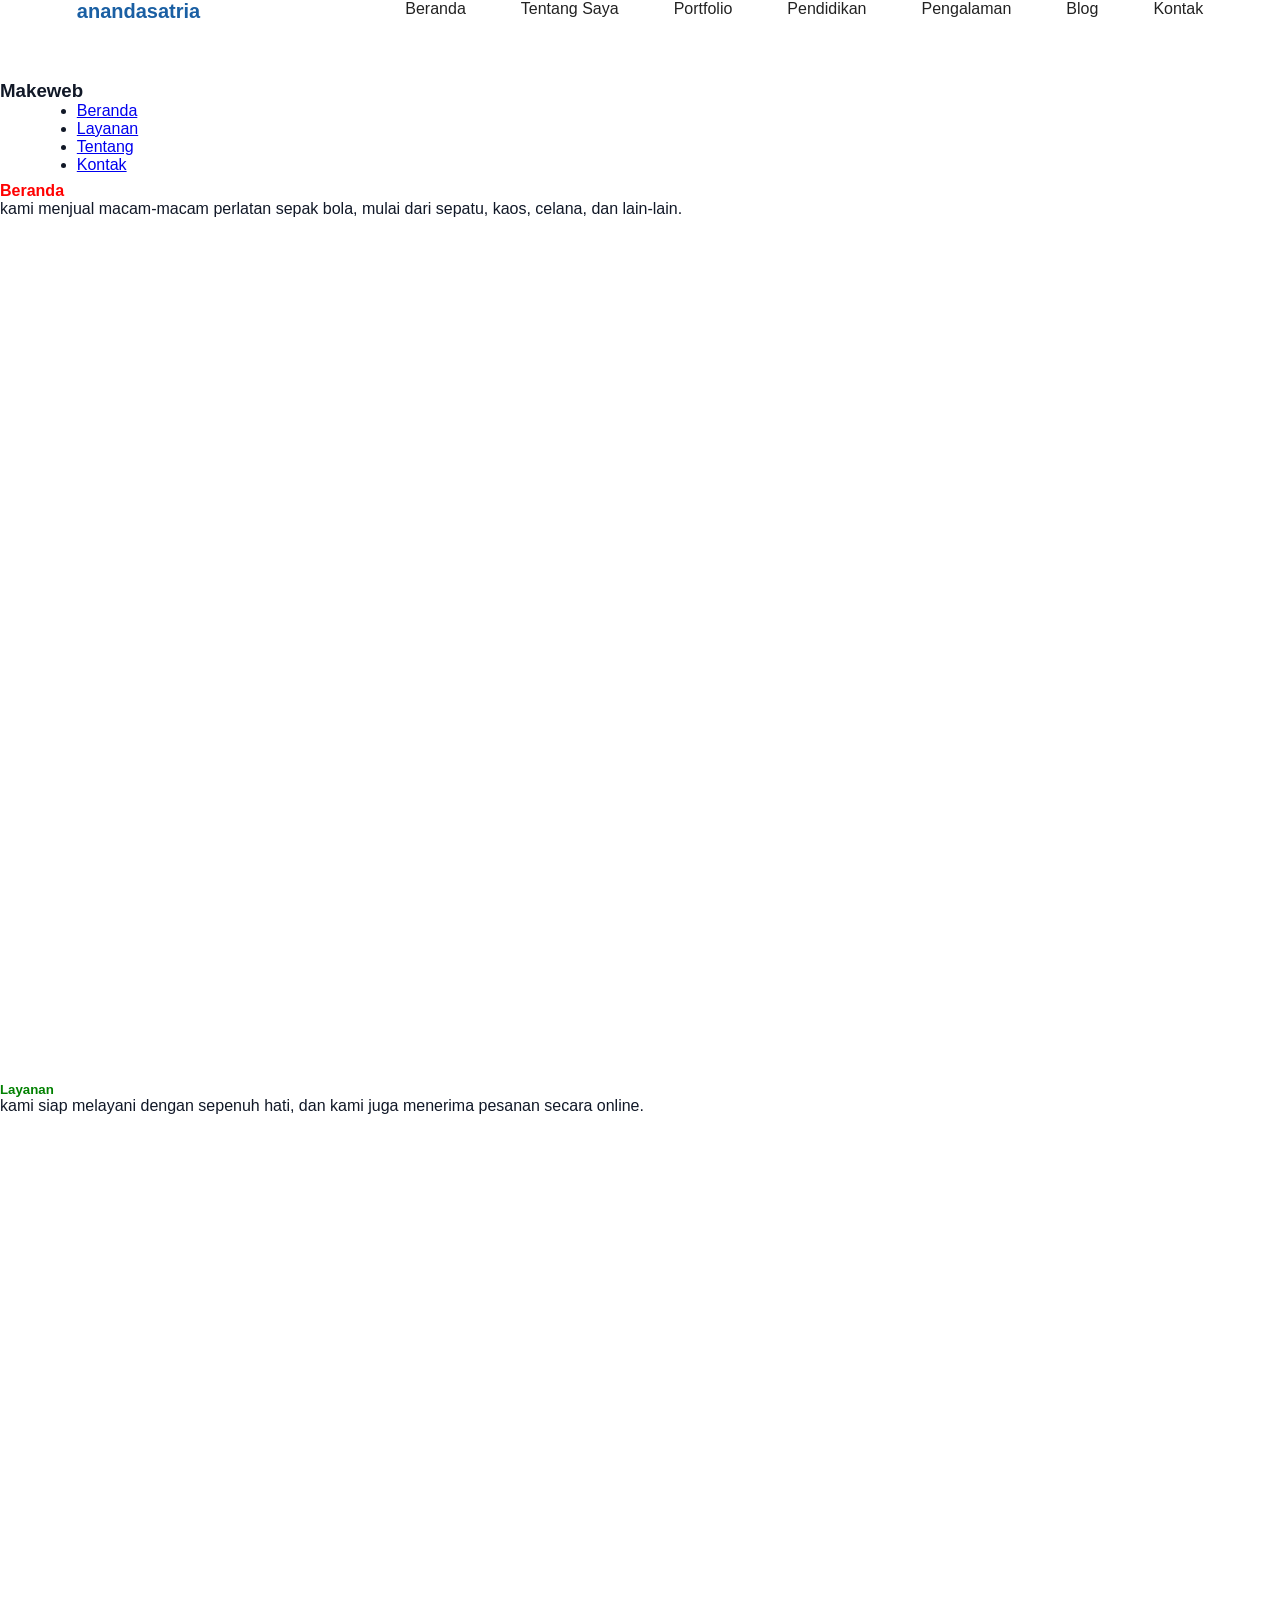
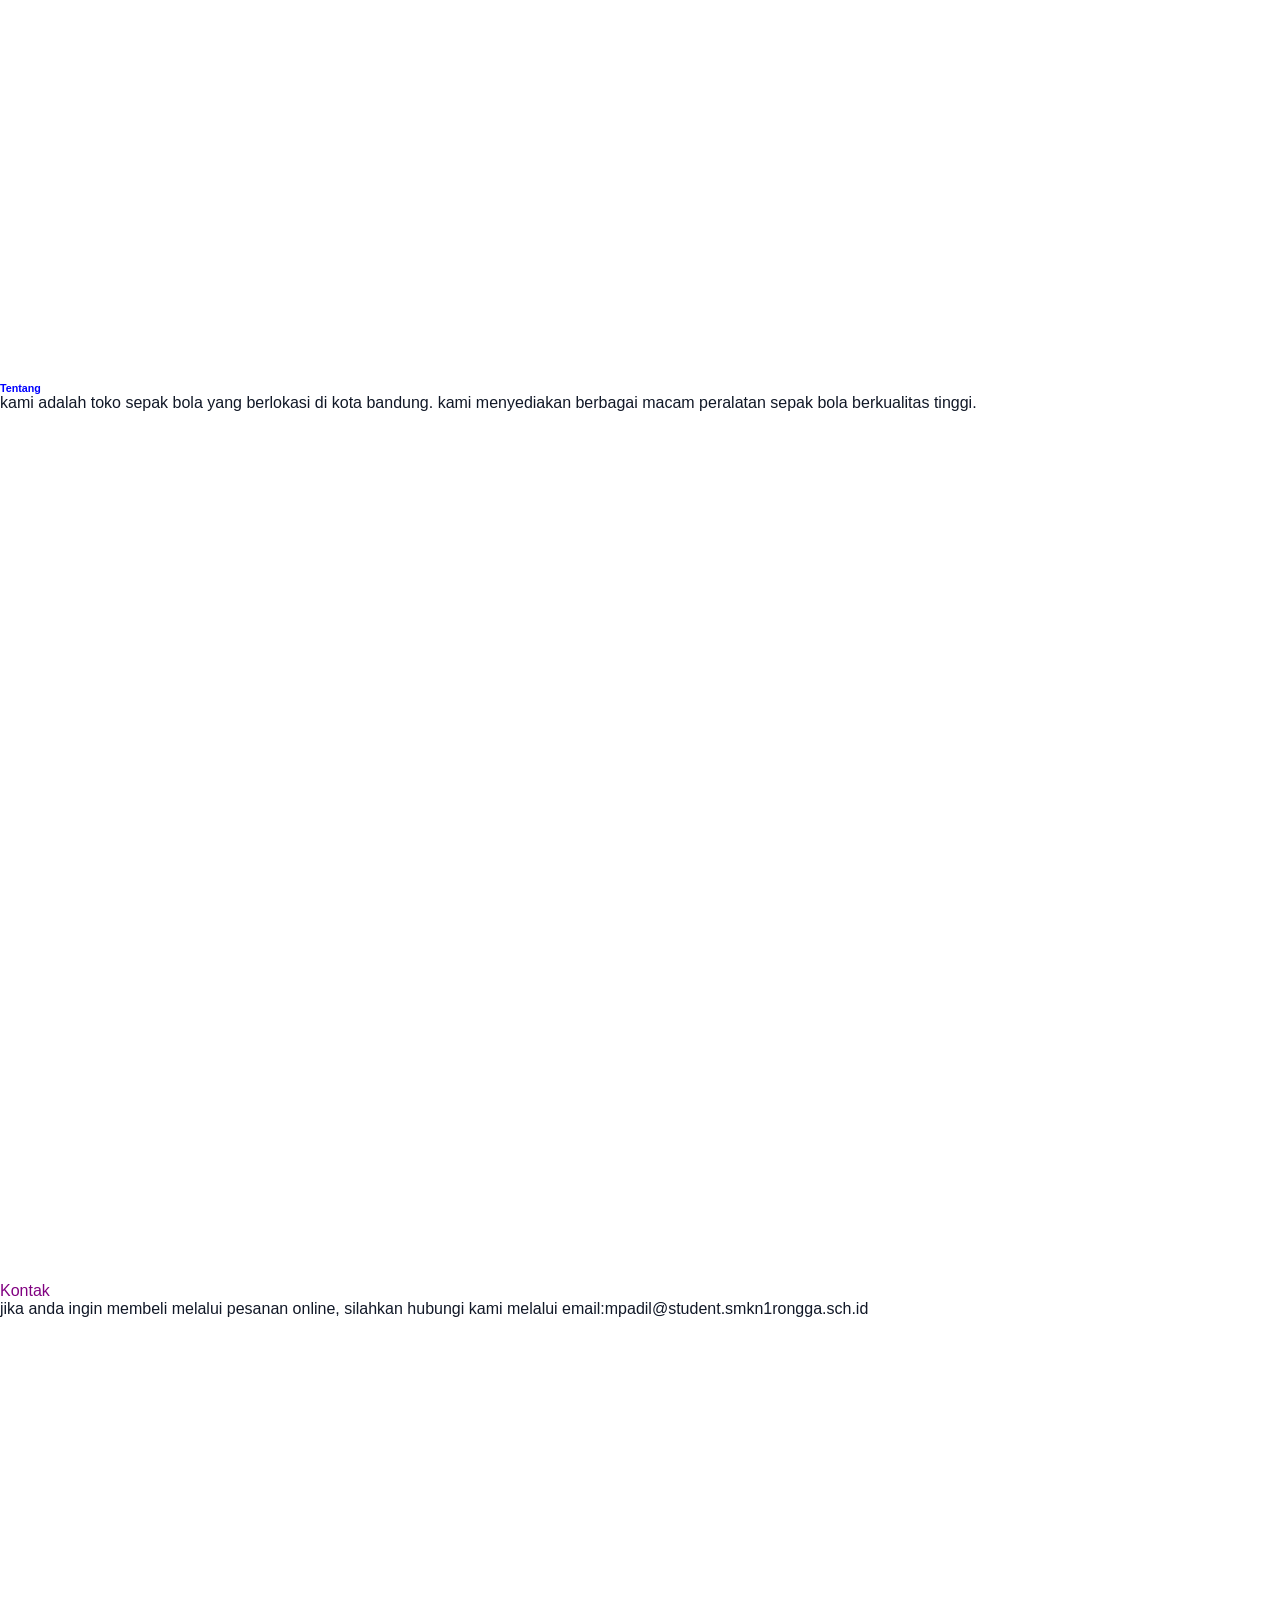
==== index.html @ b49ab59b "allahumasolialasaidinamumahammad" ====
<!DOCTYPE html>
<html lang="en">
<head> 
    <meta charset="UTF-8">
    <meta http-equiv="X-UA-Compatible" content="IE=edge">
    <meta name="viewport" content="width=device-width, initial-scale=1.0">
    <title>Ananda Satria Ariyanto</title>
    <link rel="stylesheet" href="css/style.css">
   
    <style> 
    * {
        margin: 0;
        padding: 0;
        box-sizing: border-box;
    }

    body {
        font-family: Arial, sans-serif;
        background-color: #ffffff;
        color: #111827;
    }

    /* NAVBAR */
    nav {
        width: 100%;
        height: 80px;
        display: flex;
        justify-content: space-between;
        padding: 0 6%;
        background-color: white;

    }

    .logo {
        font-size: 20px;
        font-weight: bold;
        color: #1a5fa3;
    }

    .nav-menu {
        display: flex;
        gap: 55px;
        list-style: none;
    }

    .nav-menu a {
            text-decoration: none;
            color: #222;
            font-size: 16px;
            transition: 0.3s;
        }

        .nav-menu a:hover {
            color: #6125d8;
        }

        /* HERO */
        .hero {
             min-height: calc(100vh - 80px);
            display: flex;
            align-items: center;
            justify-content: space-between;
            padding: 40px 6%;
        }

        .hero-text {
            width: 55%;
        }

        .greeting {
            font-size: 20px;
            font-weight: bold;
            color: #6125d8;
            margin-bottom: 8px;
        }

        .hero-text h1 {
            font-size: 48px;
            line-height: 1.15;
            margin-bottom: 8px;
            color: #111827;
        }

        .job {
            font-size: 20px;
            color: #718096;
            margin-bottom: 25px;
        }

        .job a {
            color: #222;
            text-decoration: underline;
        }

        .description {
            max-width: 650px;
            font-size: 16px;
            line-height: 1.8;
            color: #718096;
            margin-bottom: 30px;
        }

         /* BUTTON */
        .btn {
            display: inline-block;
            padding: 13px 32px;
            background: #6125d8;
            color: white;
            text-decoration: none;
            border-radius: 30px;
            font-weight: bold;
            transition: 0.3s;
        }

        .btn:hover {
            background: #4c18b8;
            transform: translateY(-2px);
        }

        /* FOTO */
        .hero-image {
            width: 40%;
            display: flex;
            justify-content: center;
            align-items: center;
            position: relative;
        }

        .circle {
            width: 265px;
            height: 265px;
            background: #6125d8;
            border-radius: 50%;
            position: absolute;
            top: 50%;
            left: 50%;
            transform: translate(-50%, -50%);
            z-index: 0;
        }

        .hero-image img {
            width: 380px;
            max-width: 100%;
            position: relative;
            z-index: 1;
            object-fit: contain;
        }

        /* RESPONSIVE */
        @media (max-width: 990px) {
            
            nav {
                padding: 0 5%;
            }
            
            .nav-menu {
                gap: 20px;
            }

            .hero {
                flex-direction: column;
                text-align: center;
                padding: 60px;
            }

            .hero-text {
                width: 100%;
                
            }

            .hero-text h1 {
                font-size: 38px;
            }

            .description {
                margin: auto;
               ;
            }

            .hero-image {
                width: 100%;
                margin-top: 60px;
            }
        }
        
        @media (max-width: 650px) {

            nav {
                height: auto;
                padding: 20px;
                felx-direction: column;
                gap: 20px;
            }

            .nav-menu{
            flex-wrap: wrap;
            justify-content: center;
            gap: 15px  25px;
        }

        .hero-text h1 {
            font-size: 32px;
           
        }

        .greeting, .job {
            font-size: 18px;
        }

        .job a {
            font-size: 17px;
        }

        .circle {
            width: 220px;
            height: 220px;
        }

        .hero-image img {
            width: 300px;
        }
    }    

        

        </style> 
</head>
<body>

    <!-- NAVBAR -->
        <nav>
            <div class="logo">
                anandasatria
            </div>

            <ul class="nav-menu">
            <li><a href="#beranda">Beranda</a></li>
            <li><a href="#tentang">Tentang Saya</a></li>
            <li><a href="#portfolio">Portfolio</a></li>
            <li><a href="#pendidikan">Pendidikan</a></li>
            <li><a href="#pengalaman">Pengalaman</a></li>
            <li><a href="#blog">Blog</a></li>
            <li><a href="#kontak">Kontak</a></li>
        </ul>

            
        </nav>
    
   
    
    <header>
        <h3>Makeweb</h3>
    </header>
    <nav>
        <ul>
            <li><a href="#beranda">Beranda</a></li>
            <li><a href="#layanan">Layanan</a></li>
            <li><a href="#tentang">Tentang</a></li>
            <li><a href="#kontak">Kontak</a></li>
        </ul>
    </nav>

   <main>
        <section id="beranda">
            <h4>Beranda</h4>
            <article>
                kami menjual macam-macam perlatan sepak bola, mulai dari sepatu, kaos, celana, dan lain-lain.
            </article>
        </section>

        <section id="layanan">
            <h5>Layanan</h5>
            <article>
                kami siap melayani dengan sepenuh hati, dan kami juga menerima pesanan secara online.
            </article>
        </section> 

        <section id="tentang">
            <h6>Tentang</h6>
            <article>
                kami adalah toko sepak bola yang berlokasi di kota bandung. 
                kami menyediakan berbagai macam peralatan sepak bola berkualitas tinggi.
            </article>
        </section>

        <section id="kontak">
            <h7>Kontak</h7>
            <article>
                jika anda ingin membeli melalui pesanan online,
                silahkan hubungi kami melalui email:mpadil@student.smkn1rongga.sch.id
            </article>
        </main>
    </body>
</html>
---- css/style.css ----
p {font-size: 50px;
    color :blue;

}  

 section {
    min-height: 100vh;
}

h4 {
    color: red;

}

h5 {
    color: green;
}

h6 {
    color: blue;
}

h7 {
    color: purple;
} 

/* section {
    min-height: 100vh;
}

.kotakHitam {
    width: 350px;
    height: 270px;
    background-color:rgb(255, 255, 255);
    display: flex;
    justify-content:space-around; 
    align-items: flex-start;
    flex-wrap: wrap;
    border-style: solid;
    border-width: 2px;
    border-color: black;
    flex-direction: row;
  

}

.kotakRead {
    width: 30px;
    height: 50px;
    background-color:blue;
    border-style: solid;
    border-width: 2px;
    border-color: black;
    flex-direction: row;
   
   
}

.kotakCoral {
    width: 250px;
    height: 50px;
    background-color:pink;
    border-style: solid ;
    border-width: 2px;
    border-color: black ;
    flex-direction: row;
    
   
}

.kotakBlue {
    width: 30px;
    height: 50px;
    background-color:blue;
    border-style: solid ;
    border-width: 2px;
    border-color: black ;
    flex-direction: row;
    
    
    
}
   


.kotakPink{
    width: 230px;
    height: 50px;
    background-color:blue;
    border-style: solid ;
    border-width: 2px;
    border-color: black ;
    flex-direction: row;


}

.kotakCoral2{
    width: 30px;
    height: 50px;
    background-color: pink;
    border-style: solid ;
    border-width: 2px;
    border-color: black ;
    flex-direction: row;
    
}

.kotakBlue2{
    width: 60px;
    height: 50px;
    background-color: pink;
    border-style: solid ;
    border-width: 2px;
    border-color: black ;
    flex-direction: row;
   
}


.kotakPin{
    width: 30px;
    height: 50px;
    background-color:blue;
    border-style: solid ;
    border-width: 2px;
    border-color: black ;
    flex-direction: row;


}

.kotakCoral3{
    width: 50px;
    height: 50px;
    background-color:blue;
    border-style: solid ;
    border-width: 2px;
    border-color: black ;
    flex-direction: row;
    
}

.kotakBlue3{
    width: 250px;
    height: 50px;
    background-color:pink;
    border-style: solid ;
    border-width: 2px;
    border-color: black ;
    flex-direction: row;
   
}

.kotakCoral4{
    width: 70px;
    height: 50px;
    background-color: pink;
    border-style: solid ;
    border-width: 2px;
    border-color: black ;
    flex-direction: row;
    
}

.kotakBlue4{
    width: 40px;
    height: 50px;
    background-color:blue;
    border-style: solid ;
    border-width: 2px;
    border-color: black ;
    flex-direction: row;
   
}


.kotakPin1{
    width: 70px;
    height: 50px;
    background-color:pink;
    border-style: solid ;
    border-width: 2px;
    border-color: black ;
    flex-direction: row;


}

.kotakCoral5{
    width: 40px;
    height: 50px;
    background-color:blue;
    border-style: solid ;
    border-width: 2px;
    border-color: black ;
    flex-direction: row;
    
}

.kotakBlue5{
    width: 70px;
    height: 50px;
    background-color: pink;
    border-style: solid ;
    border-width: 2px;
    border-color: black ;
    flex-direction: row;
   
} */

/*  {
        margin: 0;
        padding: 0;
        box-sizing: border-box;
        font-family: "Segoe UI", Arial, sans-serif;
      }
      body {
        background-color: #fff;
        color: #333;
        line-height: 1.6;
      } 
      header {
        display: flex;
        justify-content: space-between;
        align-items: center;
        padding: 15px 40px;
        border-bottom: 1px solid #e0e0e0;
      }
      header h1 {
        font-size: 18px;
        font-weight: 600;
      }
      nav a {
        text-decoration: none;
        color: #1a5fa3;
        margin-left: 20px;
        font-size: 15px;
      }
      nav a:hover {
        text-decoration: underline;
      }
      main {
        padding: 30px 40px;
        max-width: 1000px;
        margin: auto;
      }
      main h2 {
        font-size: 22px;
        margin-bottom: 10px;
      }
      main p {
        color: #555;
        margin-bottom: 20px;
      } 
      .kategori {
        margin-bottom: 25px;
      }
      .kategori h3 {
        font-size: 16px;
        margin-bottom: 8px;
      }
      .kategori ul {
        margin-left: 20px;
      }
      .kategori li {
        color: #555;
        margin-bottom: 5px;
      } 
      .buku-pilihan h3 {
        font-size: 16px;
        margin-bottom: 15px;
      }
      .grid-buku {
        display: grid;
        grid-template-columns: repeat(3, 1fr);
        gap: 20px;
      }
      .card {
        background-color: #f9f9f9;
        padding: 15px;
        border-radius: 8px;
      }
      .card h4 {
        font-size: 15px;
        margin-bottom: 5px;
      }
      .card p {
        font-size: 14px;
        color: #666;
        margin-bottom: 12px;
      }
      .btn-beli {
        width: 100%;
        padding: 8px;
        border: 1px solid #ccc;
        background-color: #fff;
        border-radius: 6px;
        cursor: pointer;
        font-size: 14px;
      }
      .btn-beli:hover {
        background-color: #f0f0f0;
      }
      footer {
        text-align: center;
        padding: 15px;
        border-top: 1px solid #e0e0e0;
        font-size: 13px;
        color: #777;
        margin-top: 30px;
      }
      @media (max-width: 768px) {
        .grid-buku {
          grid-template-columns: 1fr;
        }
        header {
          padding: 15px 20px;
        }
        main {
          padding: 20px;
        }
      }  */
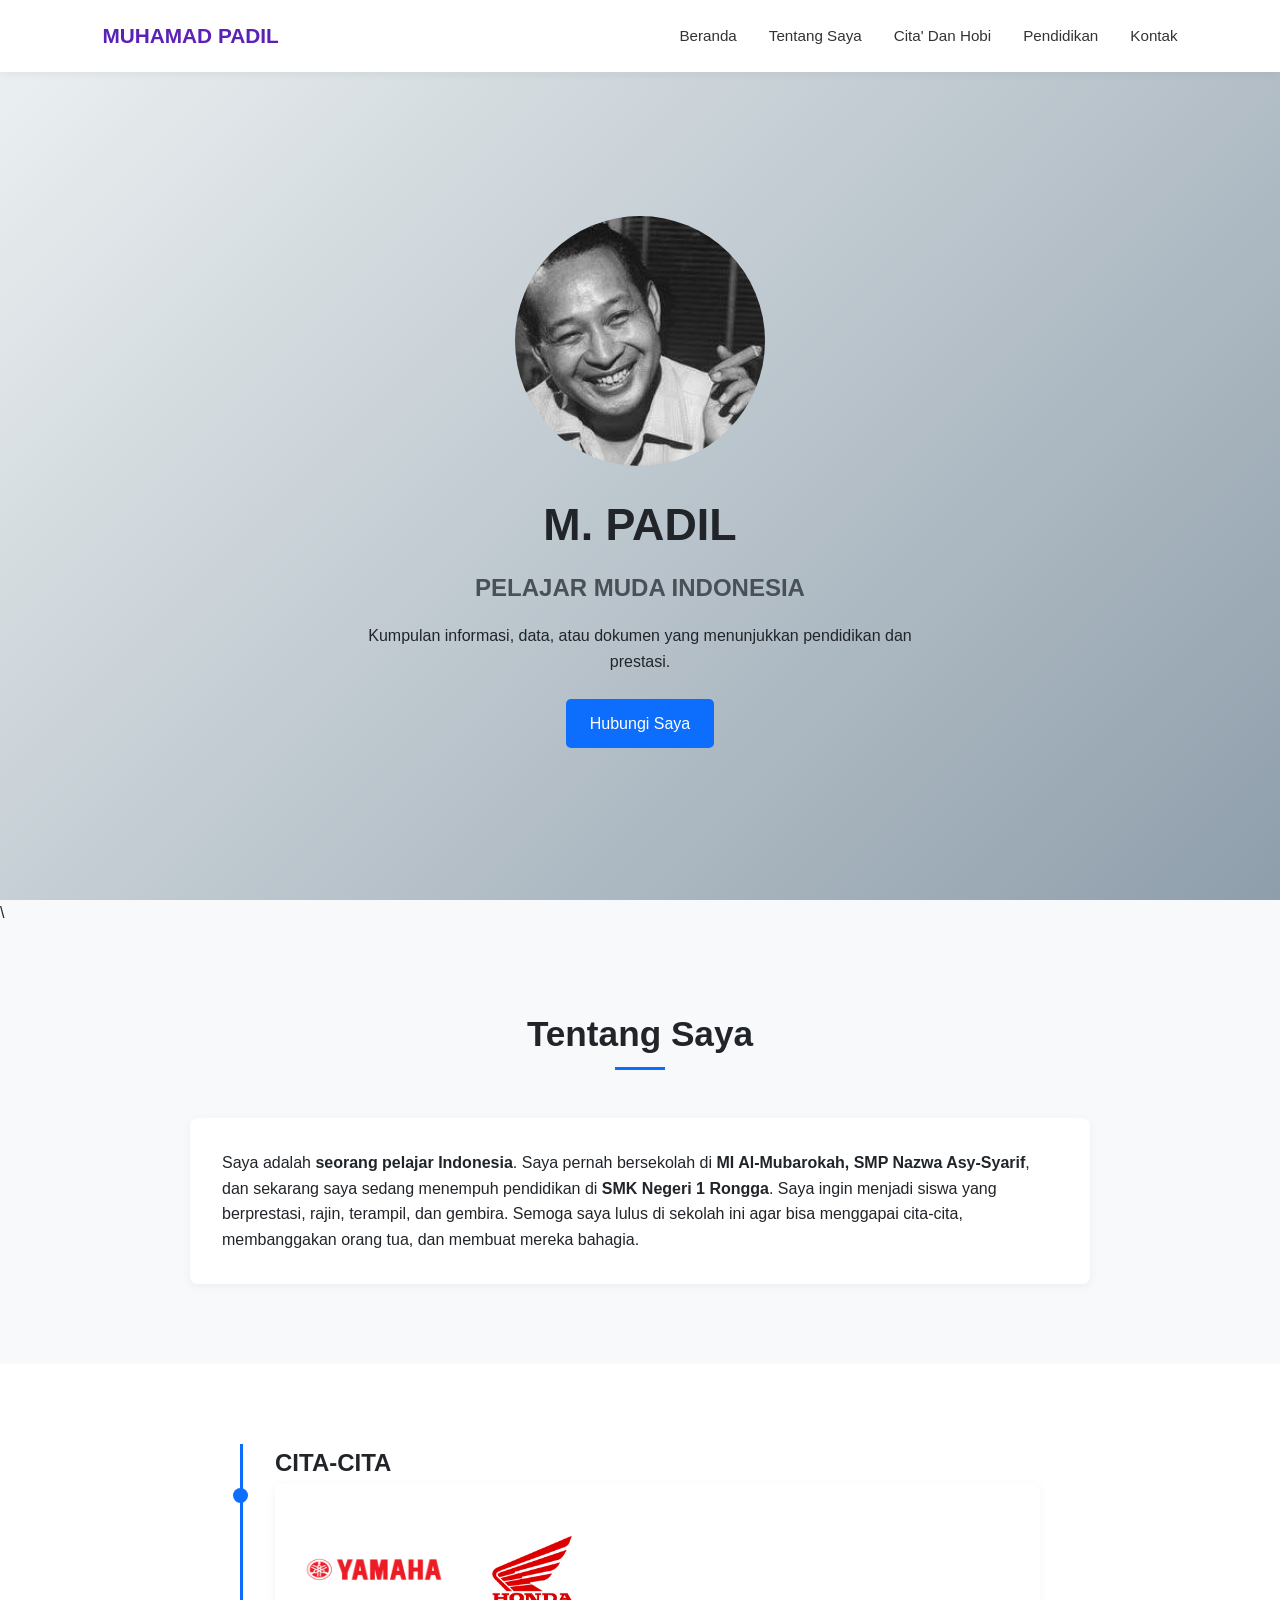
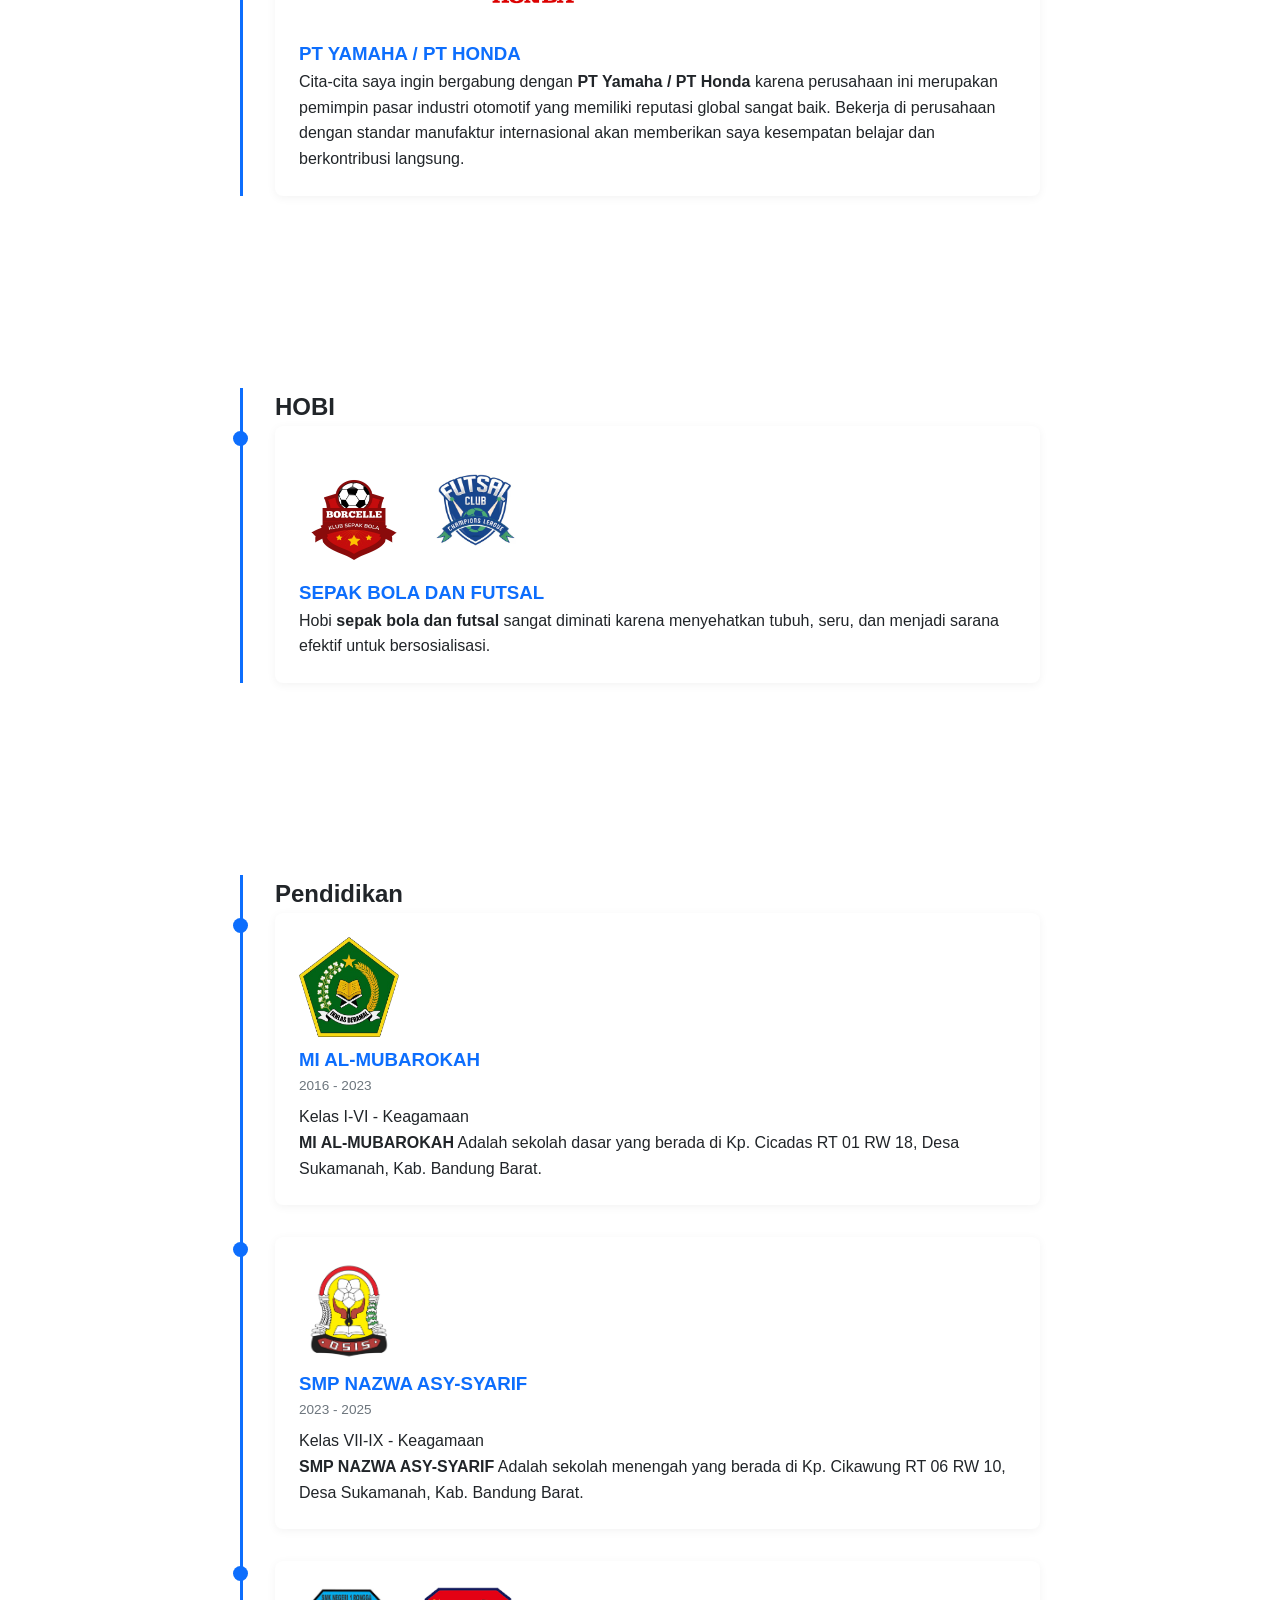
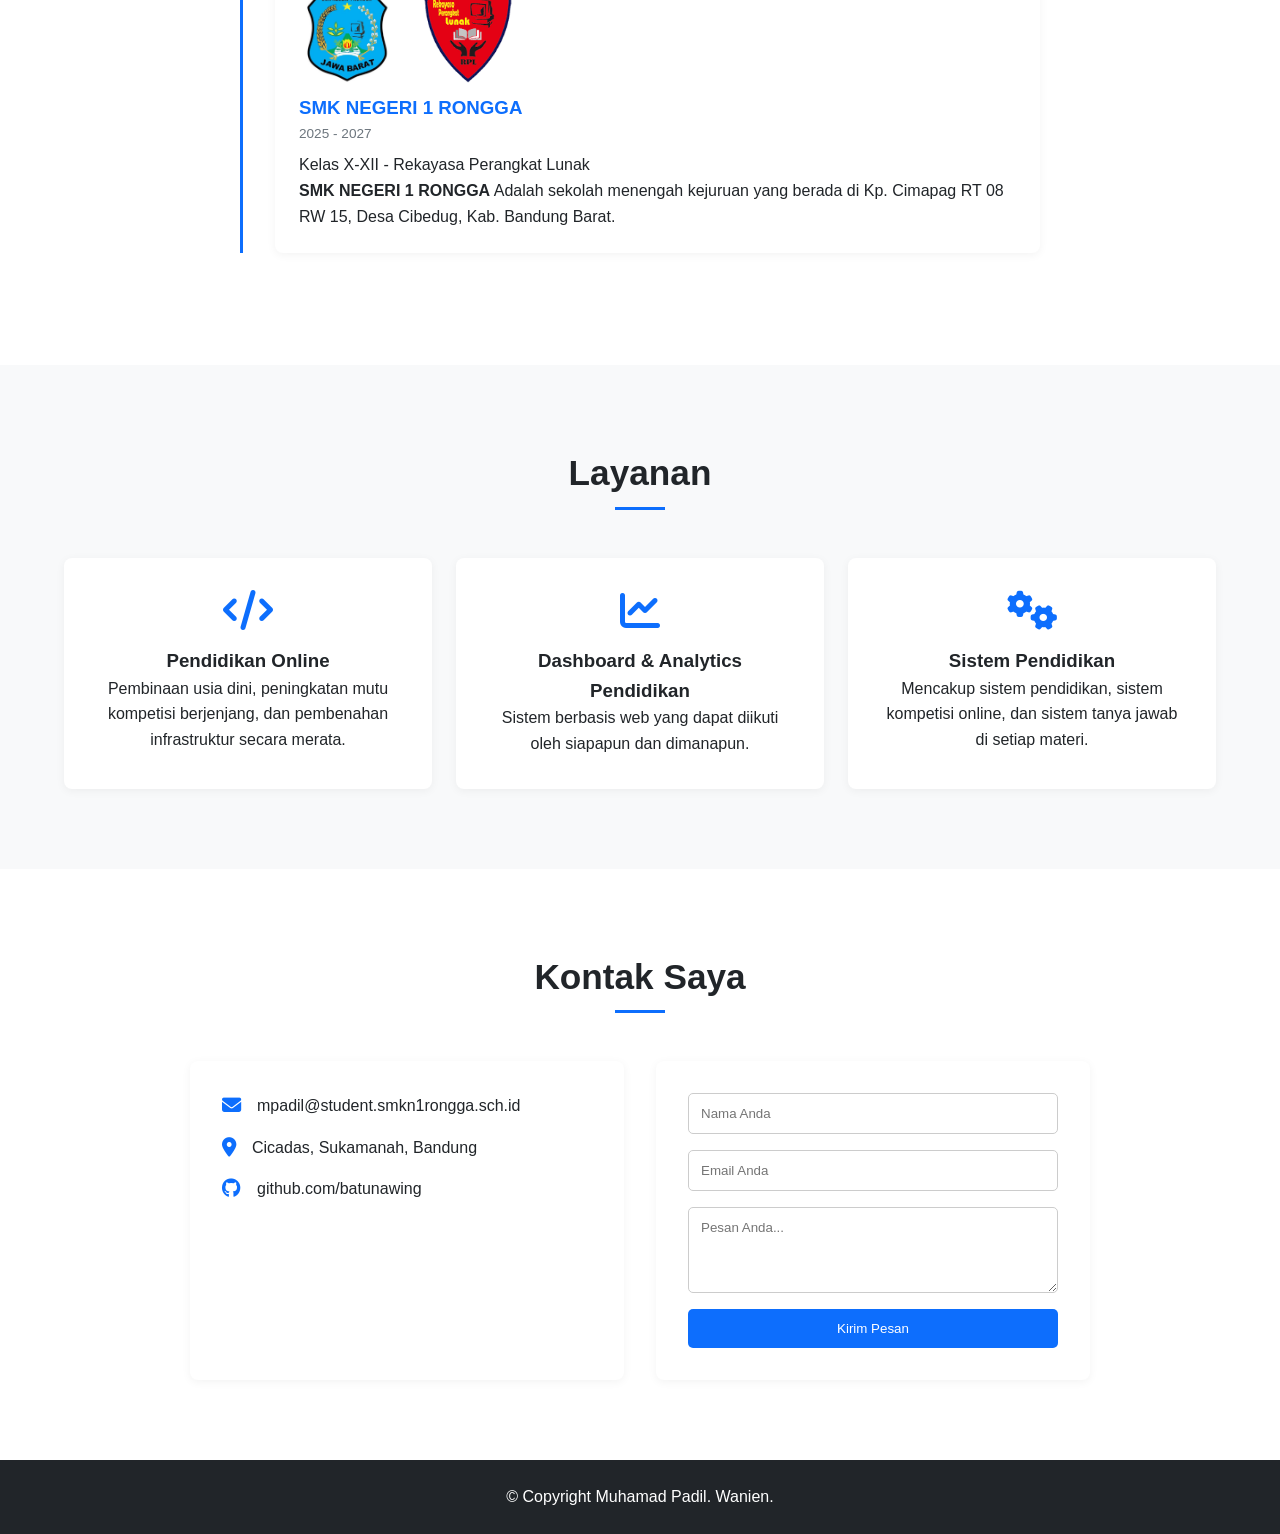
==== commit cde545b0: "Rename portofolio.html to index.html" ====
--- a/index.html
+++ b/index.html
@@ -1,294 +1,216 @@
-<!DOCTYPE html>
-<html lang="en">
-<head> 
-    <meta charset="UTF-8">
-    <meta http-equiv="X-UA-Compatible" content="IE=edge">
-    <meta name="viewport" content="width=device-width, initial-scale=1.0">
-    <title>Ananda Satria Ariyanto</title>
-    <link rel="stylesheet" href="css/style.css">
+<!doctype html>
+<html lang="id">
+  <head>
+    <meta charset="UTF-8" />
+    <meta name="viewport" content="width=device-width, initial-scale=1.0" />
+      <link rel="stylesheet" href="css/doko.css" />
+    <title>Portofolio - MUHAMAD PADIL</title>
+    <link
+      href="https://fonts.googleapis.com/css2?family=Poppins:wght@300;400;500;600;700&display=swap"
+      rel="stylesheet"
+    />
+    <link
+      rel="stylesheet"
+      href="https://cdnjs.cloudflare.com/ajax/libs/font-awesome/6.4.0/css/all.min.css"
+    />
+
+    
+  </head>
+  <body>
+    <!-- Navbar Sejajar Sesuai Gambar -->
+    <nav class="navbar">
+      <div class="logo">MUHAMAD PADIL</div>
+      <ul class="nav-links">
+        <li><a href="#beranda">Beranda</a></li>
+        <li><a href="#tentang">Tentang Saya</a></li>
+        <li><a href="#Cita' Dan Hobi">Cita' Dan Hobi</a></li>
+        <li><a href="#pendidikan">Pendidikan</a></li>
+        <li><a href="#kontak">Kontak</a></li>
+      </ul>
+    </nav>
+
+    <!-- Hero Section -->
+    <section id="beranda" class="hero">
+      <div class="hero-content">
+        <img
+          src="assets/img/shrt.jpg"
+          style="width: 250px; height: 250px; border-radius: 50%; object-fit: cover; margin-bottom: 1rem;"
+        />
+        <h1>M. PADIL</h1>
+        <h3>PELAJAR MUDA INDONESIA</h3>
+        <p>
+          Kumpulan informasi, data, atau dokumen yang menunjukkan pendidikan dan
+          prestasi.
+        </p>
+        <a href="#kontak" class="btn">Hubungi Saya</a>
+      </div>
+    </section>
+
+   \
+    <section id="tentang">
+      <div class="section-title">
+        <h2>Tentang Saya</h2>
+      </div>
+      <div class="about-content">
+        <p>
+          Saya adalah <strong>seorang pelajar Indonesia</strong>. Saya pernah bersekolah di
+          <strong>MI Al-Mubarokah, SMP Nazwa Asy-Syarif</strong>, dan sekarang saya sedang menempuh pendidikan di
+          <strong>SMK Negeri 1 Rongga</strong>. Saya ingin menjadi siswa yang berprestasi, rajin, terampil, dan gembira. Semoga saya lulus di sekolah ini agar bisa menggapai cita-cita, membanggakan orang tua, dan membuat mereka bahagia.
+        </p>
+      </div>
+    </section>
+
    
-    <style> 
-    * {
-        margin: 0;
-        padding: 0;
-        box-sizing: border-box;
-    }
-
-    body {
-        font-family: Arial, sans-serif;
-        background-color: #ffffff;
-        color: #111827;
-    }
-
-    /* NAVBAR */
-    nav {
-        width: 100%;
-        height: 80px;
-        display: flex;
-        justify-content: space-between;
-        padding: 0 6%;
-        background-color: white;
-
-    }
-
-    .logo {
-        font-size: 20px;
-        font-weight: bold;
-        color: #1a5fa3;
-    }
-
-    .nav-menu {
-        display: flex;
-        gap: 55px;
-        list-style: none;
-    }
-
-    .nav-menu a {
-            text-decoration: none;
-            color: #222;
-            font-size: 16px;
-            transition: 0.3s;
-        }
-
-        .nav-menu a:hover {
-            color: #6125d8;
-        }
-
-        /* HERO */
-        .hero {
-             min-height: calc(100vh - 80px);
-            display: flex;
-            align-items: center;
-            justify-content: space-between;
-            padding: 40px 6%;
-        }
-
-        .hero-text {
-            width: 55%;
-        }
-
-        .greeting {
-            font-size: 20px;
-            font-weight: bold;
-            color: #6125d8;
-            margin-bottom: 8px;
-        }
-
-        .hero-text h1 {
-            font-size: 48px;
-            line-height: 1.15;
-            margin-bottom: 8px;
-            color: #111827;
-        }
-
-        .job {
-            font-size: 20px;
-            color: #718096;
-            margin-bottom: 25px;
-        }
-
-        .job a {
-            color: #222;
-            text-decoration: underline;
-        }
-
-        .description {
-            max-width: 650px;
-            font-size: 16px;
-            line-height: 1.8;
-            color: #718096;
-            margin-bottom: 30px;
-        }
-
-         /* BUTTON */
-        .btn {
-            display: inline-block;
-            padding: 13px 32px;
-            background: #6125d8;
-            color: white;
-            text-decoration: none;
-            border-radius: 30px;
-            font-weight: bold;
-            transition: 0.3s;
-        }
-
-        .btn:hover {
-            background: #4c18b8;
-            transform: translateY(-2px);
-        }
-
-        /* FOTO */
-        .hero-image {
-            width: 40%;
-            display: flex;
-            justify-content: center;
-            align-items: center;
-            position: relative;
-        }
-
-        .circle {
-            width: 265px;
-            height: 265px;
-            background: #6125d8;
-            border-radius: 50%;
-            position: absolute;
-            top: 50%;
-            left: 50%;
-            transform: translate(-50%, -50%);
-            z-index: 0;
-        }
-
-        .hero-image img {
-            width: 380px;
-            max-width: 100%;
-            position: relative;
-            z-index: 1;
-            object-fit: contain;
-        }
-
-        /* RESPONSIVE */
-        @media (max-width: 990px) {
-            
-            nav {
-                padding: 0 5%;
-            }
-            
-            .nav-menu {
-                gap: 20px;
-            }
-
-            .hero {
-                flex-direction: column;
-                text-align: center;
-                padding: 60px;
-            }
-
-            .hero-text {
-                width: 100%;
-                
-            }
-
-            .hero-text h1 {
-                font-size: 38px;
-            }
-
-            .description {
-                margin: auto;
-               ;
-            }
-
-            .hero-image {
-                width: 100%;
-                margin-top: 60px;
-            }
-        }
+    <section id="portfolio" style="background-color: #fff">
+      <div class="timeline">
+        <h2>CITA-CITA</h2>
+        <div class="timeline-item">
+          <div class="timeline-card">
+            <img src="assets/img/ymh.png" width="150px" height="125px" />
+            <img src="assets/img/hnd.png" width="160px" height="125px" />
+            <h3>PT YAMAHA / PT HONDA</h3>
+            <p>
+              Cita-cita saya ingin bergabung dengan <strong>PT Yamaha / PT Honda</strong> karena perusahaan ini merupakan pemimpin pasar industri otomotif yang memiliki reputasi global sangat baik. Bekerja di perusahaan dengan standar manufaktur internasional akan memberikan saya kesempatan belajar dan berkontribusi langsung.
+            </p>
+          </div>
+        </div>
+      </div>
+    </section>
+
+  
+    <section id="hobi" style="background-color: #fff">
+      <div class="timeline">
+        <h2>HOBI</h2>
+        <div class="timeline-item">
+          <div class="timeline-card">
+            <img src="assets/img/pk.webp" width="110px" height="100px" />
+            <img src="assets/img/ftsl.avif" width="125px" height="120px" />
+            <h3>SEPAK BOLA DAN FUTSAL</h3>
+            <p>
+              Hobi <strong>sepak bola dan futsal</strong> sangat diminati karena menyehatkan tubuh, seru, dan menjadi sarana efektif untuk bersosialisasi.
+            </p>
+          </div>
+        </div>
+      </div>
+    </section>
+
+    <!-- Pendidikan -->
+    <section id="pendidikan" style="background-color: #fff">
+      <div class="timeline">
+        <h2>Pendidikan</h2>
         
-        @media (max-width: 650px) {
-
-            nav {
-                height: auto;
-                padding: 20px;
-                felx-direction: column;
-                gap: 20px;
-            }
-
-            .nav-menu{
-            flex-wrap: wrap;
-            justify-content: center;
-            gap: 15px  25px;
-        }
-
-        .hero-text h1 {
-            font-size: 32px;
-           
-        }
-
-        .greeting, .job {
-            font-size: 18px;
-        }
-
-        .job a {
-            font-size: 17px;
-        }
-
-        .circle {
-            width: 220px;
-            height: 220px;
-        }
-
-        .hero-image img {
-            width: 300px;
-        }
-    }    
-
-        
-
-        </style> 
-</head>
-<body>
-
-    <!-- NAVBAR -->
-        <nav>
-            <div class="logo">
-                anandasatria
-            </div>
-
-            <ul class="nav-menu">
-            <li><a href="#beranda">Beranda</a></li>
-            <li><a href="#tentang">Tentang Saya</a></li>
-            <li><a href="#portfolio">Portfolio</a></li>
-            <li><a href="#pendidikan">Pendidikan</a></li>
-            <li><a href="#pengalaman">Pengalaman</a></li>
-            <li><a href="#blog">Blog</a></li>
-            <li><a href="#kontak">Kontak</a></li>
-        </ul>
-
-            
-        </nav>
-    
-   
-    
-    <header>
-        <h3>Makeweb</h3>
-    </header>
-    <nav>
-        <ul>
-            <li><a href="#beranda">Beranda</a></li>
-            <li><a href="#layanan">Layanan</a></li>
-            <li><a href="#tentang">Tentang</a></li>
-            <li><a href="#kontak">Kontak</a></li>
-        </ul>
-    </nav>
-
-   <main>
-        <section id="beranda">
-            <h4>Beranda</h4>
-            <article>
-                kami menjual macam-macam perlatan sepak bola, mulai dari sepatu, kaos, celana, dan lain-lain.
-            </article>
-        </section>
-
-        <section id="layanan">
-            <h5>Layanan</h5>
-            <article>
-                kami siap melayani dengan sepenuh hati, dan kami juga menerima pesanan secara online.
-            </article>
-        </section> 
-
-        <section id="tentang">
-            <h6>Tentang</h6>
-            <article>
-                kami adalah toko sepak bola yang berlokasi di kota bandung. 
-                kami menyediakan berbagai macam peralatan sepak bola berkualitas tinggi.
-            </article>
-        </section>
-
-        <section id="kontak">
-            <h7>Kontak</h7>
-            <article>
-                jika anda ingin membeli melalui pesanan online,
-                silahkan hubungi kami melalui email:mpadil@student.smkn1rongga.sch.id
-            </article>
-        </main>
-    </body>
-</html>+        <div class="timeline-item">
+          <div class="timeline-card">
+            <img src="assets/img/dil.png" width="100px" height="100px" />
+            <h3>MI AL-MUBAROKAH</h3>
+            <span class="date">2016 - 2023</span>
+            <p>Kelas I-VI - Keagamaan</p>
+            <p>
+              <strong>MI AL-MUBAROKAH</strong> Adalah sekolah dasar yang berada di Kp. Cicadas RT 01 RW 18, Desa Sukamanah, Kab. Bandung Barat.
+            </p>
+          </div>
+        </div>
+
+        <div class="timeline-item">
+          <div class="timeline-card">
+            <img src="assets/img/yuk.png" width="100px" height="100px" />
+            <h3>SMP NAZWA ASY-SYARIF</h3>
+            <span class="date">2023 - 2025</span>
+            <p>Kelas VII-IX - Keagamaan</p>
+            <p>
+              <strong>SMP NAZWA ASY-SYARIF</strong> Adalah sekolah menengah yang berada di Kp. Cikawung RT 06 RW 10, Desa Sukamanah, Kab. Bandung Barat.
+            </p>
+          </div>
+        </div>
+
+        <div class="timeline-item">
+          <div class="timeline-card">
+            <img src="assets/img/ft.jpg" width="100px" height="100px" />
+            <img src="assets/img/ft2.png" width="130px" height="100px" />
+            <h3>SMK NEGERI 1 RONGGA</h3>
+            <span class="date">2025 - 2027</span>
+            <p>Kelas X-XII - Rekayasa Perangkat Lunak</p>
+            <p>
+              <strong>SMK NEGERI 1 RONGGA</strong> Adalah sekolah menengah kejuruan yang berada di Kp. Cimapag RT 08 RW 15, Desa Cibedug, Kab. Bandung Barat.
+            </p>
+          </div>
+        </div>
+
+      </div>
+    </section>
+
+  
+    <section id="layanan">
+      <div class="section-title">
+        <h2>Layanan</h2>
+      </div>
+      <div class="services-grid">
+        <div class="service-card">
+          <i class="fa-solid fa-code"></i>
+          <h3>Pendidikan Online</h3>
+          <p>
+            Pembinaan usia dini, peningkatan mutu kompetisi berjenjang, dan pembenahan infrastruktur secara merata.
+          </p>
+        </div>
+        <div class="service-card">
+          <i class="fa-solid fa-chart-line"></i>
+          <h3>Dashboard & Analytics Pendidikan</h3>
+          <p>Sistem berbasis web yang dapat diikuti oleh siapapun dan dimanapun.</p>
+        </div>
+        <div class="service-card">
+          <i class="fa-solid fa-gears"></i>
+          <h3>Sistem Pendidikan</h3>
+          <p>
+            Mencakup sistem pendidikan, sistem kompetisi online, dan sistem tanya jawab di setiap materi.
+          </p>
+        </div>
+      </div>
+    </section>
+
+    <!-- Kontak Saya -->
+    <section id="kontak" style="background-color: #fff">
+      <div class="section-title">
+        <h2>Kontak Saya</h2>
+      </div>
+      <div class="contact-container">
+        <div class="contact-info">
+          <div>
+            <i class="fa-solid fa-envelope"></i>
+            <p>mpadil@student.smkn1rongga.sch.id</p>
+          </div>
+          <div>
+            <i class="fa-solid fa-location-dot"></i>
+            <p>Cicadas, Sukamanah, Bandung</p>
+          </div>
+          <div>
+            <i class="fa-brands fa-github"></i>
+            <p>github.com/batunawing</p>
+          </div>
+        </div>
+
+        <div class="contact-form">
+          <form id="contactForm">
+            <input type="text" placeholder="Nama Anda" required />
+            <input type="email" placeholder="Email Anda" required />
+            <textarea rows="4" placeholder="Pesan Anda..." required></textarea>
+            <button type="submit" class="btn">Kirim Pesan</button>
+          </form>
+        </div>
+      </div>
+    </section>
+
+    <footer>
+      <p>&copy; Copyright Muhamad Padil. Wanien.</p>
+    </footer>
+
+    <script>
+      document
+        .getElementById("contactForm")
+        .addEventListener("submit", function (e) {
+          e.preventDefault();
+          alert("Pesan Anda berhasil dikirim!");
+          this.reset();
+        });
+    </script>
+  </body>
+</html>
--- a/css/doko.css
+++ b/css/doko.css
@@ -0,0 +1,292 @@
+
+      
+      :root {
+        --primary-color: #0d6efd;
+        --primary-dark: #0b5ed7;
+        --brand-color: #5b21b6; /* Warna ungu logo seperti di gambar */
+        --secondary-color: #495057;
+        --bg-light: #f8f9fa;
+        --bg-white: #ffffff;
+        --text-dark: #212529;
+        --text-muted: #6c757d;
+        --shadow: 0 2px 10px rgba(0, 0, 0, 0.05);
+        --transition: all 0.3s ease;
+      }
+
+      * {
+        margin: 0;
+        padding: 0;
+        box-sizing: border-box;
+        font-family: "Poppins", sans-serif;
+        scroll-behavior: smooth;
+      }
+
+      body {
+        background-color: var(--bg-light);
+        color: var(--text-dark);
+        line-height: 1.6;
+      }
+
+      a {
+        text-decoration: none;
+        color: inherit;
+      }
+
+      /* Navbar - Penyesuaian dengan gambar rujukan */
+      .navbar {
+        position: fixed;
+        top: 0;
+        left: 0;
+        width: 100%;
+        background: var(--bg-white);
+        box-shadow: var(--shadow);
+        z-index: 1000;
+        display: flex;
+        justify-content: space-between; /* Menempatkan logo di kiri & menu di kanan */
+        align-items: center;
+        padding: 1.2rem 8%;
+      }
+
+      .logo {
+        font-size: 1.3rem;
+        font-weight: 700;
+        color: var(--brand-color); /* Warna ungu seperti contoh */
+      }
+
+      .nav-links {
+        display: flex;
+        list-style: none;
+        gap: 2rem;
+        align-items: center;
+      }
+
+      .nav-links a {
+        font-weight: 400;
+        font-size: 0.95rem;
+        color: #333333;
+        transition: var(--transition);
+      }
+
+      .nav-links a:hover {
+        color: var(--brand-color);
+      }
+
+      /* Hero / Beranda */
+      .hero {
+        min-height: 100vh;
+        display: flex;
+        align-items: center;
+        justify-content: center;
+        padding: 6rem 5% 2rem;
+        background: linear-gradient(135deg, #eef2f3 0%, #8e9eab 100%);
+        text-align: center;
+      }
+
+      .hero-content h1 {
+        font-size: 2.8rem;
+        margin-bottom: 0.5rem;
+      }
+
+      .hero-content h1 span {
+        color: var(--primary-color);
+      }
+
+      .hero-content h3 {
+        font-size: 1.5rem;
+        color: var(--secondary-color);
+        margin-bottom: 1rem;
+      }
+
+      .hero-content p {
+        max-width: 600px;
+        margin: 0 auto 1.5rem;
+        color: var(--text-dark);
+      }
+
+      .btn {
+        display: inline-block;
+        padding: 0.75rem 1.5rem;
+        background-color: var(--primary-color);
+        color: #fff;
+        border-radius: 5px;
+        font-weight: 500;
+        transition: var(--transition);
+        border: none;
+        cursor: pointer;
+      }
+
+      .btn:hover {
+        background-color: var(--primary-dark);
+      }
+
+      /* General Section Styling */
+      section {
+        padding: 5rem 5%;
+      }
+
+      .section-title {
+        text-align: center;
+        margin-bottom: 3rem;
+      }
+
+      .section-title h2 {
+        font-size: 2.2rem;
+        position: relative;
+        display: inline-block;
+        padding-bottom: 0.5rem;
+      }
+
+      .section-title h2::after {
+        content: "";
+        position: absolute;
+        bottom: 0;
+        left: 50%;
+        transform: translateX(-50%);
+        width: 50px;
+        height: 3px;
+        background-color: var(--primary-color);
+      }
+
+      /* Tentang Saya */
+      .about-content {
+        background: var(--bg-white);
+        padding: 2rem;
+        border-radius: 8px;
+        box-shadow: var(--shadow);
+        max-width: 900px;
+        margin: 0 auto;
+      }
+
+      /* Timeline */
+      .timeline {
+        max-width: 800px;
+        margin: 0 auto;
+        position: relative;
+        border-left: 3px solid var(--primary-color);
+        padding-left: 2rem;
+      }
+
+      .timeline-item {
+        margin-bottom: 2rem;
+        position: relative;
+      }
+
+      .timeline-item::before {
+        content: "";
+        position: absolute;
+        left: -2.6rem;
+        top: 5px;
+        width: 15px;
+        height: 15px;
+        border-radius: 50%;
+        background: var(--primary-color);
+      }
+
+      .timeline-card {
+        background: var(--bg-white);
+        padding: 1.5rem;
+        border-radius: 8px;
+        box-shadow: var(--shadow);
+      }
+
+      .timeline-card h3 {
+        color: var(--primary-color);
+      }
+
+      .timeline-card .date {
+        font-size: 0.85rem;
+        color: var(--text-muted);
+        margin-bottom: 0.5rem;
+        display: block;
+      }
+
+      /* Layanan */
+      .services-grid {
+        display: grid;
+        grid-template-columns: repeat(auto-fit, minmax(250px, 1fr));
+        gap: 1.5rem;
+      }
+
+      .service-card {
+        background: var(--bg-white);
+        padding: 2rem;
+        border-radius: 8px;
+        text-align: center;
+        box-shadow: var(--shadow);
+        transition: var(--transition);
+      }
+
+      .service-card:hover {
+        transform: translateY(-5px);
+      }
+
+      .service-card i {
+        font-size: 2.5rem;
+        color: var(--primary-color);
+        margin-bottom: 1rem;
+      }
+
+      /* Kontak */
+      .contact-container {
+        display: flex;
+        flex-wrap: wrap;
+        gap: 2rem;
+        justify-content: center;
+        max-width: 900px;
+        margin: 0 auto;
+      }
+
+      .contact-info,
+      .contact-form {
+        background: var(--bg-white);
+        padding: 2rem;
+        border-radius: 8px;
+        box-shadow: var(--shadow);
+        flex: 1 1 300px;
+      }
+
+      .contact-info div {
+        margin-bottom: 1rem;
+        display: flex;
+        align-items: center;
+        gap: 1rem;
+      }
+
+      .contact-info i {
+        font-size: 1.2rem;
+        color: var(--primary-color);
+      }
+
+      .contact-form form {
+        display: flex;
+        flex-direction: column;
+        gap: 1rem;
+      }
+
+      .contact-form input,
+      .contact-form textarea {
+        width: 100%;
+        padding: 0.75rem;
+        border: 1px solid #ccc;
+        border-radius: 5px;
+        outline: none;
+      }
+
+      /* Footer */
+      footer {
+        text-align: center;
+        padding: 1.5rem;
+        background: var(--text-dark);
+        color: #fff;
+      }
+
+      /* Responsive Design */
+      @media (max-width: 768px) {
+        .nav-links {
+          display: none;
+        }
+        .hero-content h1 {
+          font-size: 2rem;
+        }
+      }
+    
